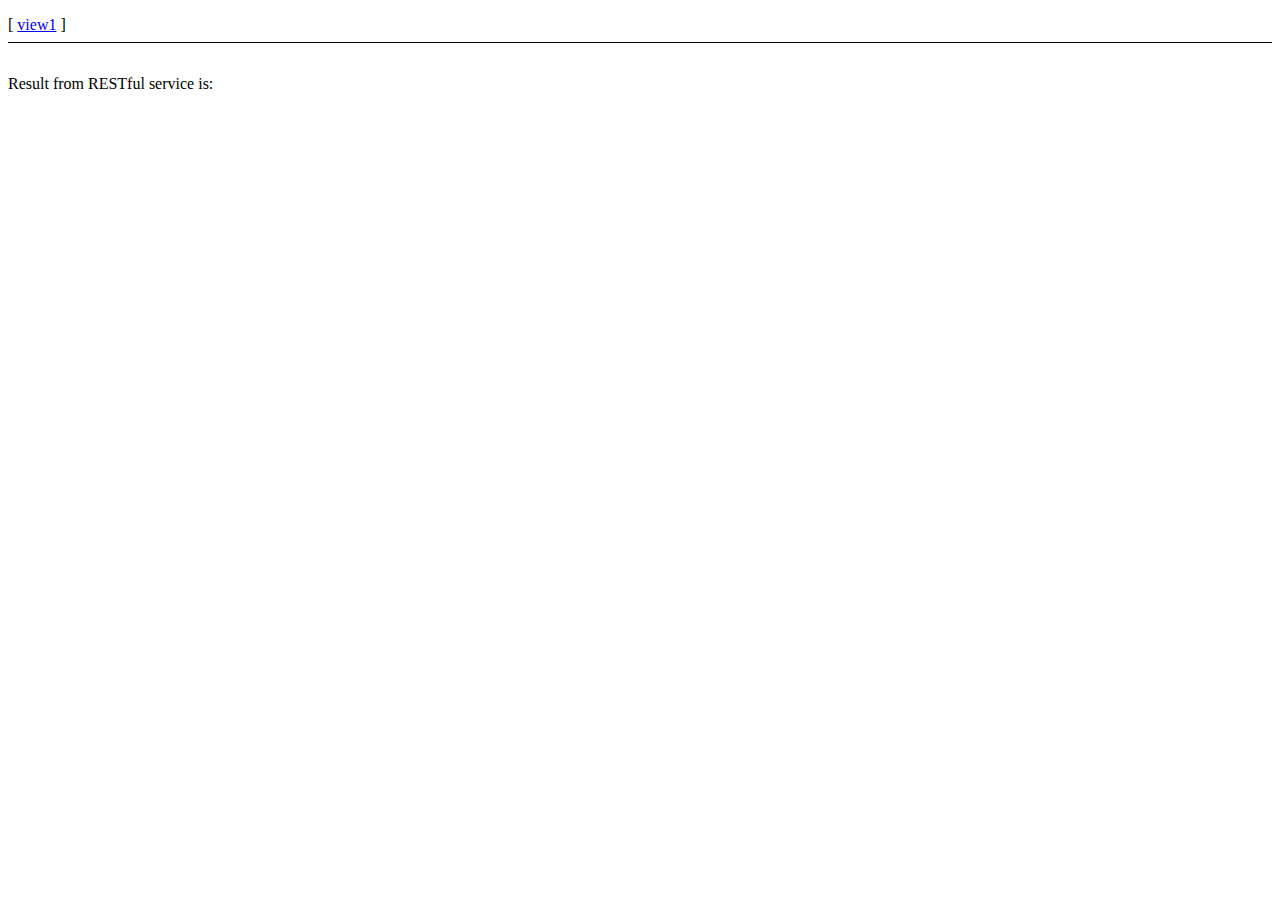
==== src/main/webapp/index.html @ b8b7797c "initial commit" ====
<!doctype html>
<html lang="en" ng-app="ngdemo">
<head>
    <meta charset="utf-8">
    <title>Hestalis - dominate the World!</title>
    <link rel="stylesheet" href="css/app.css"/>
</head>
<body>
<ul class="menu">
    <li><a href="#/view1">view1</a></li>
</ul>

<div ng-view></div>

<!-- In production use:
<script src="//ajax.googleapis.com/ajax/libs/angularjs/1.0.7/angular.min.js"></script>
-->
<script src="lib/angular/angular.js"></script>
<script src="lib/angular/angular-resource.js"></script>
<script src="js/app.js"></script>
<script src="js/services.js"></script>
<script src="js/controllers.js"></script>
<script src="js/filters.js"></script>
<script src="js/directives.js"></script>
</body>
</html>
---- src/main/webapp/css/app.css ----
/* app css stylesheet */

.menu {
  list-style: none;
  border-bottom: 0.1em solid black;
  margin-bottom: 2em;
  padding: 0 0 0.5em;
}

.menu:before {
  content: "[";
}

.menu:after {
  content: "]";
}

.menu > li {
  display: inline;
}

.menu > li:before {
  content: "|";
  padding-right: 0.3em;
}

.menu > li:nth-child(1):before {
  content: "";
  padding: 0;
}
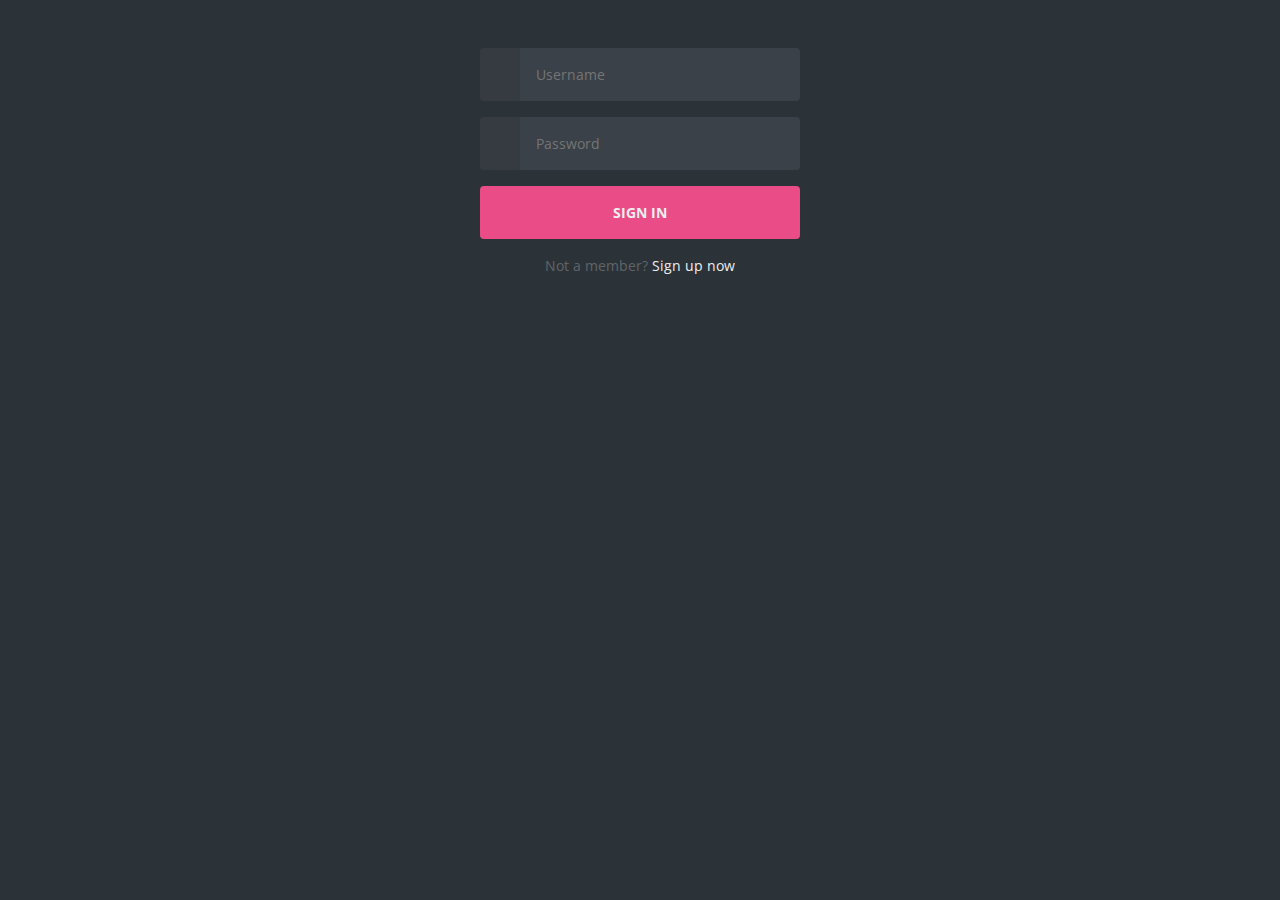
==== commit 6eb9ab87: "login page" ====
--- a/src/main/webapp/index.html
+++ b/src/main/webapp/index.html
@@ -4,13 +4,17 @@
     <meta charset="utf-8">
     <title>Hestalis - dominate the World!</title>
     <link rel="stylesheet" href="css/app.css"/>
+    <link rel="stylesheet" href="css/style.css">
 </head>
 <body>
+<!--
 <ul class="menu">
     <li><a href="#/view1">view1</a></li>
 </ul>
+-->
 
 <div ng-view></div>
+
 
 <!-- In production use:
 <script src="//ajax.googleapis.com/ajax/libs/angularjs/1.0.7/angular.min.js"></script>
--- a/src/main/webapp/css/style.css
+++ b/src/main/webapp/css/style.css
@@ -0,0 +1,137 @@
+@import url(http://weloveiconfonts.com/api/?family=fontawesome);
+@import url(http://fonts.googleapis.com/css?family=Open+Sans:400,700);
+[class*="fontawesome-"]:before {
+  font-family: 'FontAwesome', sans-serif;
+}
+
+* {
+  box-sizing: border-box;
+}
+
+html {
+  height: 100%;
+}
+
+body {
+  background-color: #2c3338;
+  color: #606468;
+  font: 400 0.875rem/1.5 "Open Sans", sans-serif;
+  margin: 0;
+  min-height: 100%;
+}
+
+a {
+  color: #eee;
+  outline: 0;
+  text-decoration: none;
+}
+a:focus, a:hover {
+  text-decoration: underline;
+}
+
+input {
+  border: 0;
+  color: inherit;
+  font: inherit;
+  margin: 0;
+  outline: 0;
+  padding: 0;
+  -webkit-transition: background-color .3s;
+  transition: background-color .3s;
+}
+
+.site__container {
+  -webkit-box-flex: 1;
+  -webkit-flex: 1;
+      -ms-flex: 1;
+          flex: 1;
+  padding: 3rem 0;
+}
+
+.form input[type="password"], .form input[type="text"], .form input[type="submit"] {
+  width: 100%;
+}
+.form--login {
+  color: #606468;
+}
+.form--login label,
+.form--login input[type="text"],
+.form--login input[type="password"],
+.form--login input[type="submit"] {
+  border-radius: 0.25rem;
+  padding: 1rem;
+}
+.form--login label {
+  background-color: #363b41;
+  border-bottom-right-radius: 0;
+  border-top-right-radius: 0;
+  padding-left: 1.25rem;
+  padding-right: 1.25rem;
+}
+.form--login input[type="text"], .form--login input[type="password"] {
+  background-color: #3b4148;
+  border-bottom-left-radius: 0;
+  border-top-left-radius: 0;
+}
+.form--login input[type="text"]:focus, .form--login input[type="text"]:hover, .form--login input[type="password"]:focus, .form--login input[type="password"]:hover {
+  background-color: #434A52;
+}
+.form--login input[type="submit"] {
+  background-color: #ea4c88;
+  color: #eee;
+  font-weight: bold;
+  text-transform: uppercase;
+}
+.form--login input[type="submit"]:focus, .form--login input[type="submit"]:hover {
+  background-color: #d44179;
+}
+.form__field {
+  display: -webkit-box;
+  display: -webkit-flex;
+  display: -ms-flexbox;
+  display: flex;
+  margin-bottom: 1rem;
+}
+.form__input {
+  -webkit-box-flex: 1;
+  -webkit-flex: 1;
+      -ms-flex: 1;
+          flex: 1;
+}
+
+.align {
+  -webkit-box-align: center;
+  -webkit-align-items: center;
+      -ms-flex-align: center;
+          align-items: center;
+  display: -webkit-box;
+  display: -webkit-flex;
+  display: -ms-flexbox;
+  display: flex;
+  -webkit-box-orient: horizontal;
+  -webkit-box-direction: normal;
+  -webkit-flex-direction: row;
+      -ms-flex-direction: row;
+          flex-direction: row;
+}
+
+.hidden {
+  border: 0;
+  clip: rect(0 0 0 0);
+  height: 1px;
+  margin: -1px;
+  overflow: hidden;
+  padding: 0;
+  position: absolute;
+  width: 1px;
+}
+
+.text--center {
+  text-align: center;
+}
+
+.grid__container {
+  margin: 0 auto;
+  max-width: 20rem;
+  width: 90%;
+}
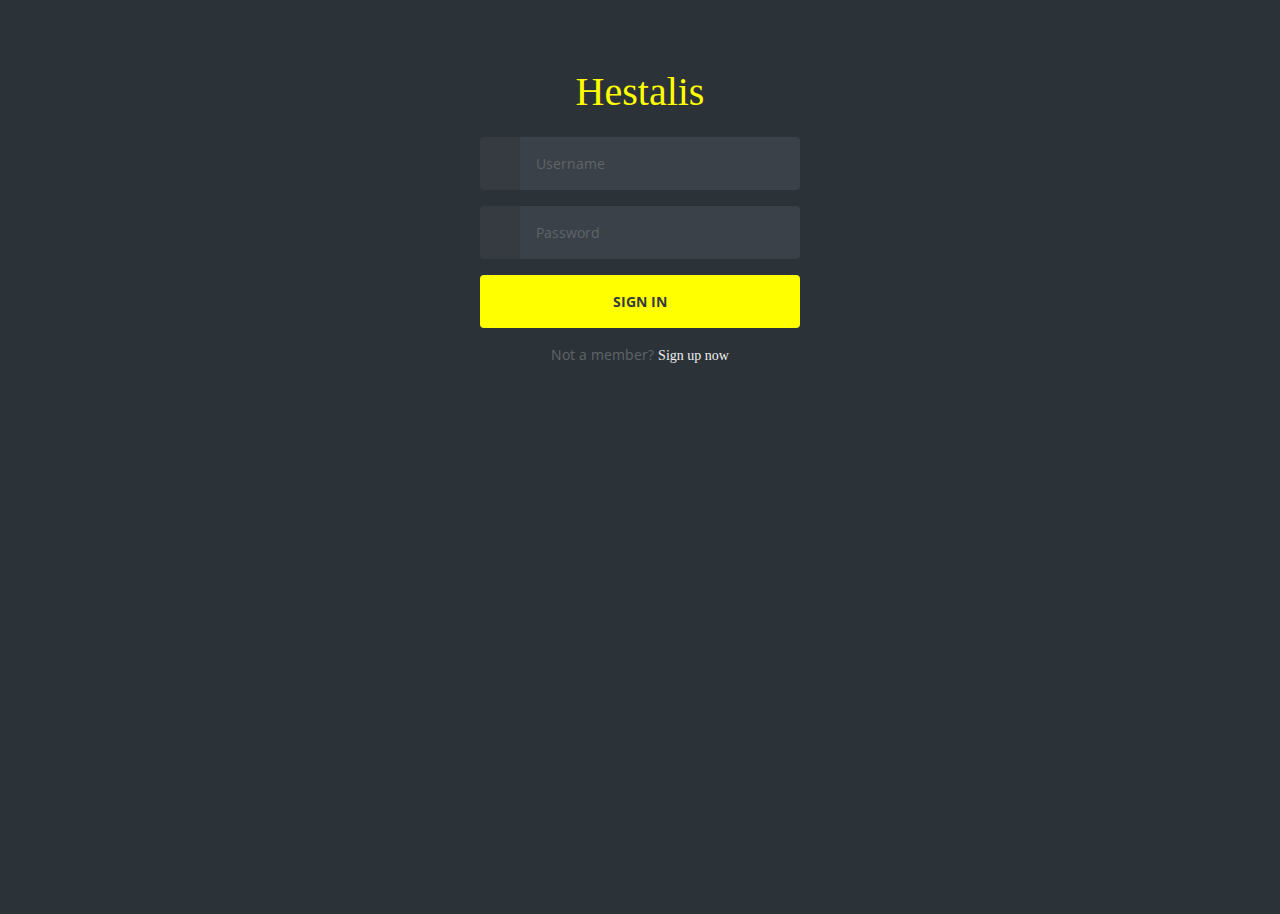
==== commit 06b3f6a1: "commit" ====
--- a/src/main/webapp/index.html
+++ b/src/main/webapp/index.html
@@ -16,9 +16,6 @@
 <div ng-view></div>
 
 
-<!-- In production use:
-<script src="//ajax.googleapis.com/ajax/libs/angularjs/1.0.7/angular.min.js"></script>
--->
 <script src="lib/angular/angular.js"></script>
 <script src="lib/angular/angular-resource.js"></script>
 <script src="js/app.js"></script>
--- a/src/main/webapp/css/style.css
+++ b/src/main/webapp/css/style.css
@@ -6,6 +6,11 @@
 
 * {
   box-sizing: border-box;
+}
+
+@font-face {
+  font-family: 'Endor';
+  src: url('http://db.onlinewebfonts.com/c/6c1b2b10ce39fda64a2a381da15f89a8?family=Endor');
 }
 
 html {
@@ -52,7 +57,7 @@
   width: 100%;
 }
 .form--login {
-  color: #606468;
+  color: grey;
 }
 .form--login label,
 .form--login input[type="text"],
@@ -77,13 +82,13 @@
   background-color: #434A52;
 }
 .form--login input[type="submit"] {
-  background-color: #ea4c88;
-  color: #eee;
+  background-color: yellow;
+  color: #363b41;
   font-weight: bold;
   text-transform: uppercase;
 }
 .form--login input[type="submit"]:focus, .form--login input[type="submit"]:hover {
-  background-color: #d44179;
+  background-color: #dfdf20;
 }
 .form__field {
   display: -webkit-box;
@@ -135,3 +140,26 @@
   max-width: 20rem;
   width: 90%;
 }
+
+.logo {
+  font-family: 'Endor', serif;
+  color: yellow;
+  font-size: 40px;
+  text-align: center;
+  margin-bottom: 15px;
+}
+
+::-webkit-input-placeholder { /* WebKit, Blink, Edge */
+  color:    #606468;
+}
+:-moz-placeholder { /* Mozilla Firefox 4 to 18 */
+  color:    #606468;
+  opacity:  1;
+}
+::-moz-placeholder { /* Mozilla Firefox 19+ */
+  color:    #606468;
+  opacity:  1;
+}
+:-ms-input-placeholder { /* Internet Explorer 10-11 */
+  color:    #606468;
+}
